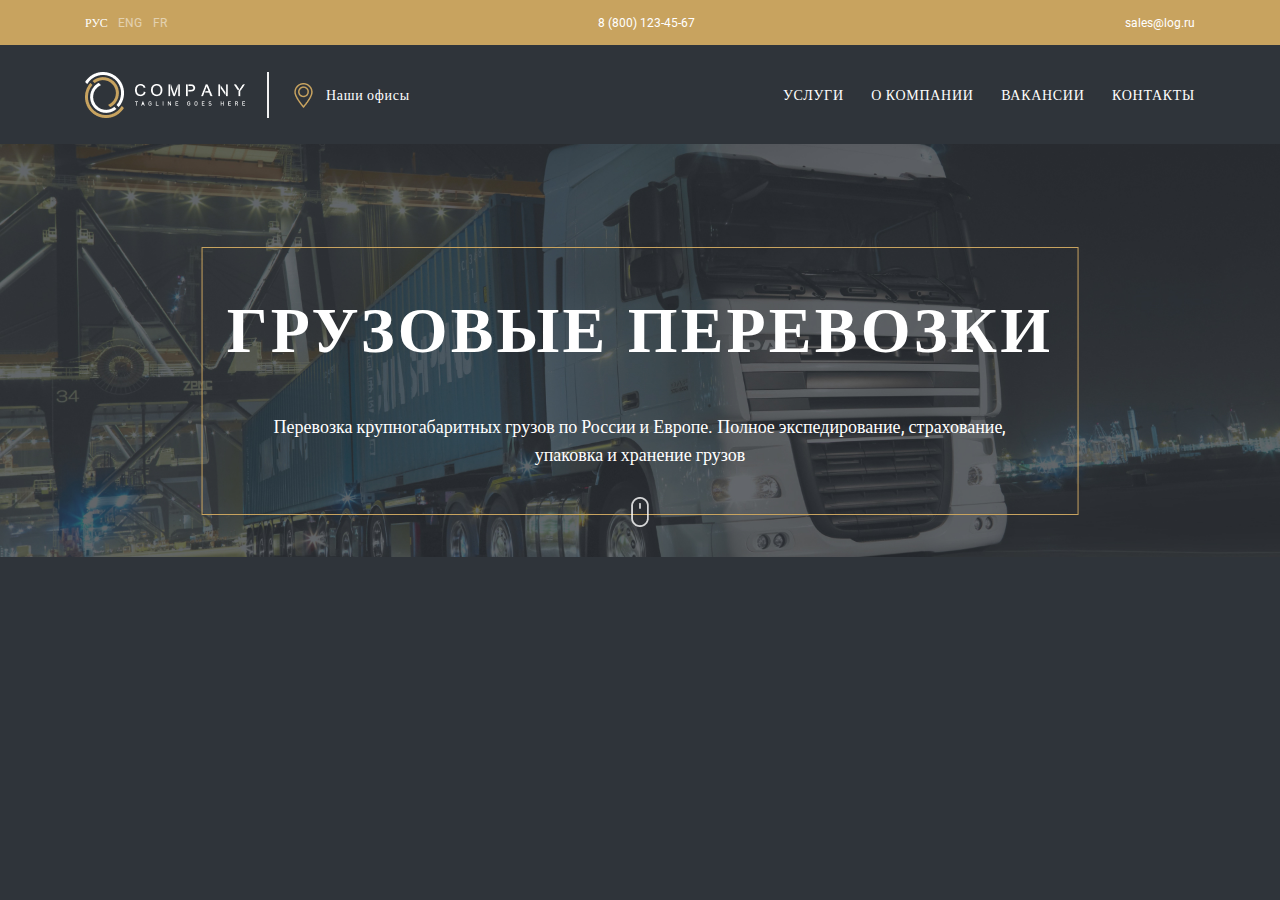
==== Лаба 3/index.html @ a9ae33df "Add files via upload" ====
<!DOCTYPE html>
<html lang="en">
<head>
    <meta charset="UTF-8">
    <meta http-equiv="X-UA-Compatible" content="IE=edge">
    <meta name="viewport" content="width=device-width, initial-scale=1.0">
    <title>Лаба 3</title>
    <link rel="stylesheet" href="./css/reset.css">
    <link rel="stylesheet" href="./css/style.css">
</head>
<body>
    <!-- Header start -->
    <header class="header">
        <div class="header__background">
            <div class="wrapper">
                <div class="header__wrapper">
                    <div class="header__language">
                        <h4 class="language__item language__item_active header__text">РУС</h4>
                        <h4 class="language__item header__text">ENG</h4>
                        <h4 class="language__item header__text">FR</h4>
                    </div>
                    <div class="header__number header__text">8 (800) 123-45-67</div>
                    <div class="header__mail header__text">sales@log.ru</div>
                </div>
            </div>
        </div>
        <div class="wrapper">
            <div class="header__wrapper">
                <div class="header__logo">
                    <img src="./img/logo-ico.jpg" alt="logo" class="logo">
                    <div class="line"></div>
                    <img src="./img/location-ico.png" alt="location" class="location">
                    <h4 class="location-text">Наши офисы</h4>
                </div>
                <ul class="header__nav">
                    <li class="nav__item">услуги</li>
                    <li class="nav__item">О компании</li>
                    <li class="nav__item">вакансии</li>
                    <li class="nav__item">контакты</li>
                </ul>
            </div>
        </div>

        <div class="header__title">
            <div class="title__wrapper">
                <div class="title__wrapper_img">
                    <img src="./img/title-img.jpg" alt="" class="image">
                    <div class="title-border">
                        <h1 class="title">Грузовые перевозки</h1>
                        <h1 class="sub-title">Перевозка крупногабаритных грузов по России и Европе. Полное экспедирование,
                            страхование,<br> упаковка и хранение грузов</h1>
                    </div>
        
                    <div class="mouse">
                        <img src="./img/mouse-ico.jpg" alt="mouse" class="mouse_img">
                    </div>
        
                </div>
        
            </div>
        
        </div>
    
    </header>
    <!-- Header end -->
    
    <main class="main">

    </main>

    <footer class="footer">
        
    </footer>
</body>
</html>
---- Лаба 3/css/style.css ----
/* roboto-regular - latin */
@font-face {
    font-family: 'Roboto';
    font-style: normal;
    font-weight: 400;
    src: local(''),
         url('../fonts/roboto-v20-latin-regular.woff2') format('woff2'), /* Chrome 26+, Opera 23+, Firefox 39+ */
         url('../fonts/roboto-v20-latin-regular.woff') format('woff'); /* Chrome 6+, Firefox 3.6+, IE 9+, Safari 5.1+ */
  }
  /* roboto-500 - latin */
  @font-face {
    font-family: 'Roboto';
    font-style: normal;
    font-weight: 500;
    src: local(''),
         url('../fonts/roboto-v20-latin-500.woff2') format('woff2'), /* Chrome 26+, Opera 23+, Firefox 39+ */
         url('../fonts/roboto-v20-latin-500.woff') format('woff'); /* Chrome 6+, Firefox 3.6+, IE 9+, Safari 5.1+ */
  }
  /* roboto-700 - latin */
  @font-face {
    font-family: 'Roboto';
    font-style: normal;
    font-weight: 700;
    src: local(''),
         url('../fonts/roboto-v20-latin-700.woff2') format('woff2'), /* Chrome 26+, Opera 23+, Firefox 39+ */
         url('../fonts/roboto-v20-latin-700.woff') format('woff'); /* Chrome 6+, Firefox 3.6+, IE 9+, Safari 5.1+ */
  }
  /* roboto-900 - latin */
  @font-face {
    font-family: 'Roboto';
    font-style: normal;
    font-weight: 900;
    src: local(''),
         url('../fonts/roboto-v20-latin-900.woff2') format('woff2'), /* Chrome 26+, Opera 23+, Firefox 39+ */
         url('../fonts/roboto-v20-latin-900.woff') format('woff'); /* Chrome 6+, Firefox 3.6+, IE 9+, Safari 5.1+ */
  }
html{
    box-sizing: border-box;
}
*,*::before,*::after{
    box-sizing: inherit;
}
body{
    font-family: Roboto;
    font-style: normal;
    font-weight: normal;
    font-size: 20px;
    color: white;

    background-color: #2F343A;
}

/* Header style strat */
.header{
    width: 100%;
}
.header__background{
    width: 100%;
    background: #C8A35F;
}
.wrapper{
    max-width: 1110px;
    margin: 0 auto;
    z-index: 11;
}
.header__wrapper{
    height: 45px;
    display: flex;
    flex-wrap: wrap;
    justify-content: space-between;
    text-align: center;
    align-items: center;

    margin-bottom: 27px;
}
.header__language{
    width: 82px;
    display: flex;
    flex-wrap: wrap;
    justify-content: space-between;
    text-align: center;
    align-items: center;
}
.header__text{
    font-size: 12px;
    line-height: 14px;
}
.language__item{
    opacity: 0.5;

    cursor: pointer;
}
.language__item_active{
    opacity: 1;
}
.language__item:hover, .language__item:focus, .language__item::after{
    opacity: 0.85;
}
.language__item_active:hover, .language__item_active:focus, .language__item_active::after{
    opacity: 1;
}

.header__logo{
    display: flex;
    flex-wrap: wrap;
    align-items: center;
}
.line{
    width: 46px;
    height: 0px;
    border: 1px solid #F2F2F2;
    transform: rotate(90deg);
}
.location{
    padding-right: 10px;
}
.location-text{
    font-size: 14px;
    line-height: 16px;
    letter-spacing: 0.05em;
    cursor: pointer;
}
.location-text:hover, .location-text:focus, .location-text::after{
    opacity: 0.85;
}
.header__nav{
    width: 412px;
    display: flex;
    flex-wrap: wrap;
    align-items: center;
    justify-content: space-between;
}
.nav__item{
    text-transform: uppercase;
    font-size: 14px;
    line-height: 16px;
    letter-spacing: 0.05em;
}

.header__title{
    width: 100%;
    height: auto;
}
.title__wrapper{

    height: 100%;
    
    position: relative;

    margin: 0 auto;

    display: flex;
    flex-wrap: wrap;
    justify-content: center;
    align-items: center;
}
.title__wrapper_img{
    position: relative;

    width: 100%;
    height: 100%;

}
.image{
    width: 100%;
}

.title-border{
    position: absolute;
    top: 25%;
    left: 50%;
    transform: translate(-50%, 0);

    width: max-content;
    
    border: 1px solid #C8A35F;
    box-sizing: border-box;
}
.title{
    width: max-content;
    font-weight: bold;
    font-size: 64px;
    line-height: 75px;
    letter-spacing: 0.05em;
    text-transform: uppercase;

    margin: 45px auto;

}
.sub-title{
    width: max-content;
    font-size: 18px;
    line-height: 28px;
    text-align: center;

    margin: 0 71px 45px;
}
.mouse{
    position: absolute;
    transform: translateY(-200%);
    width: 100%;
    display: flex;
    flex-wrap: wrap;
    justify-content: center;
    text-align: center;
}
.mouse_img{

}

/* Header style end */




/* Media style start */

@media screen and (max-width: 768px) {
    .title{
        font-size: 18px;
        line-height: 7px;
        letter-spacing: 0.05em;
    
        margin: 26px auto;
    
    }
    .sub-title{
        font-size: 14px;
        line-height: 24px;
    
        margin: 0 58px 23px;
    }
    .mouse{
        display: none;
    }
   }

/* Media style end */
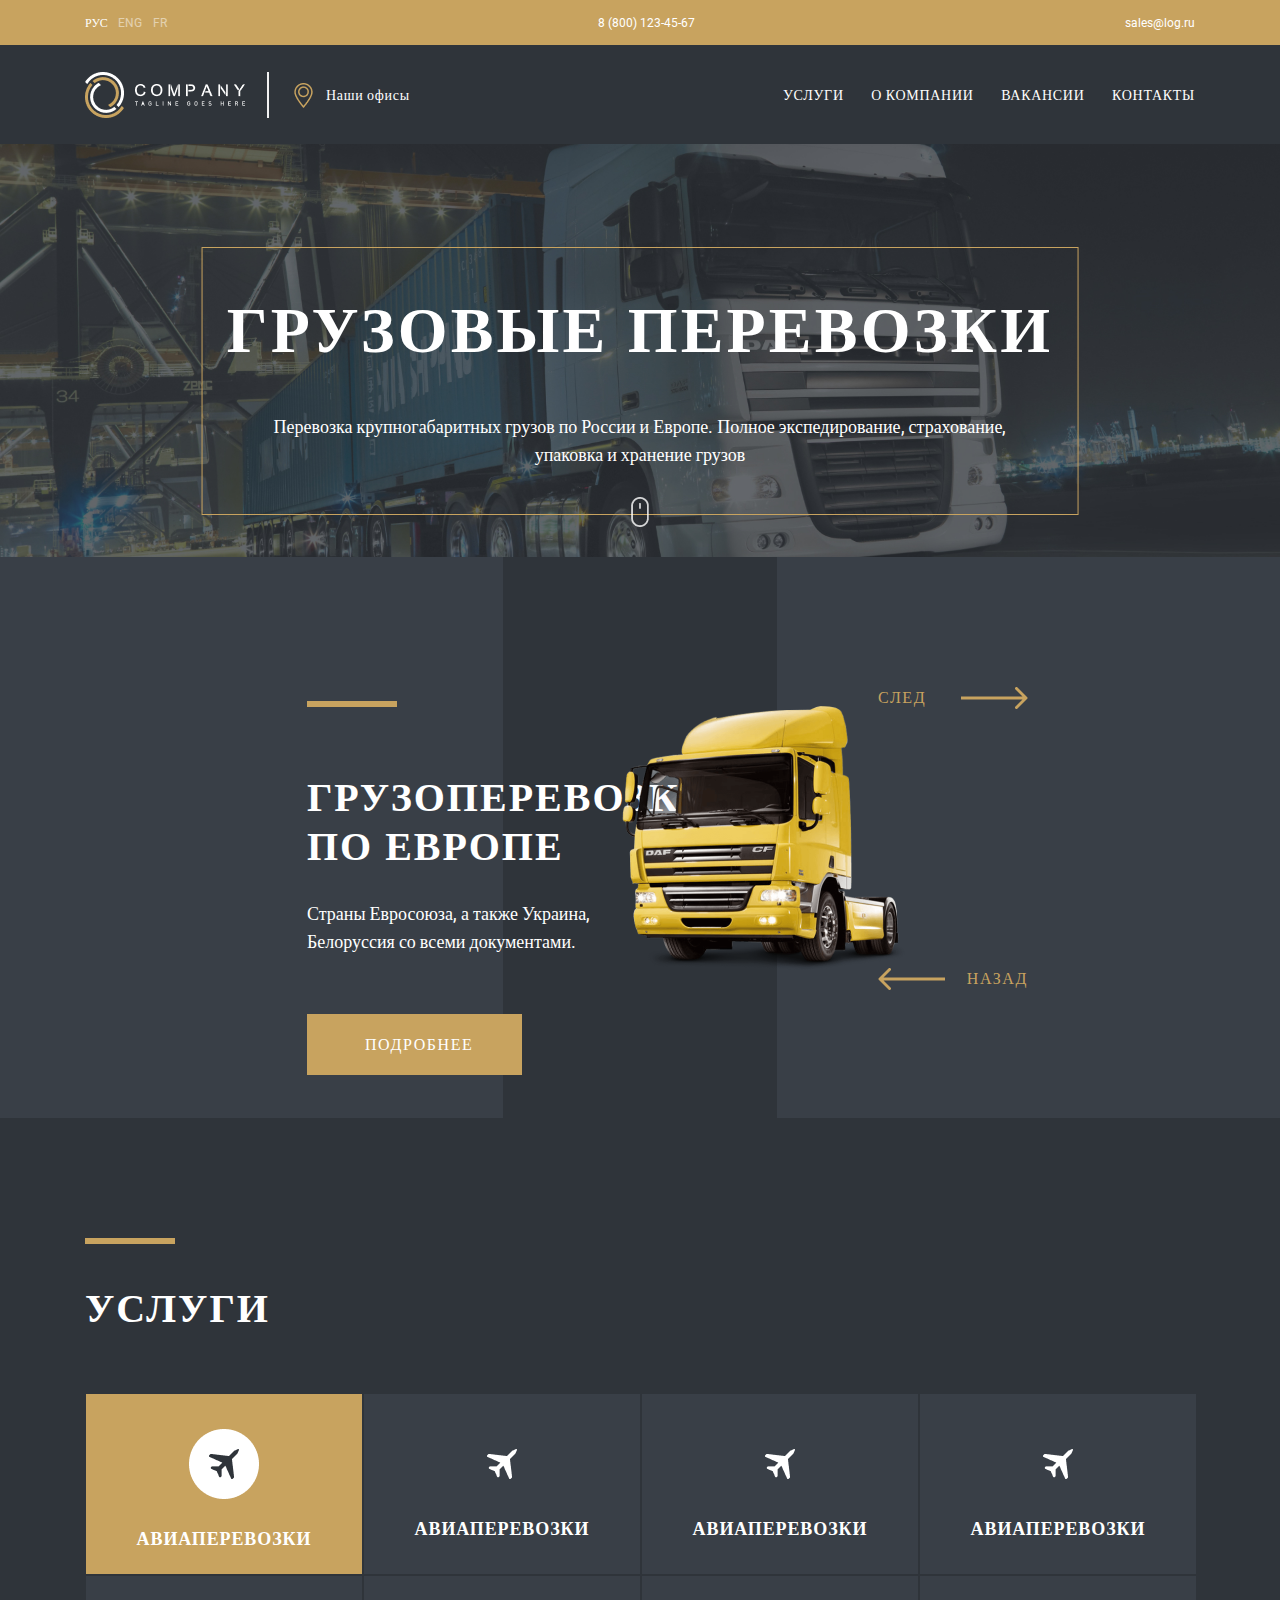
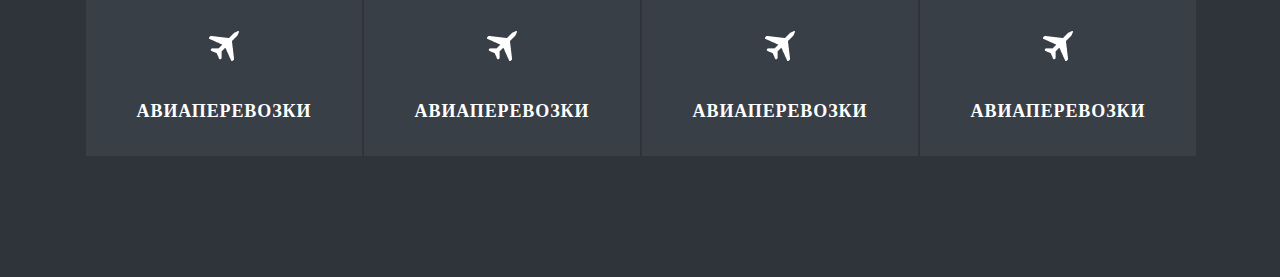
==== commit 9e881414: "Add files via upload" ====
--- a/Лаба 3/index.html
+++ b/Лаба 3/index.html
@@ -66,6 +66,112 @@
     
     <main class="main">
 
+        <div class="intro">
+            <div class="intro__wrapper">
+                <section class="intro__left intro__background">
+                    <div class="intro__arrow__wrapper">
+                        <span class="rectangle"></span>
+                        <span class="info-text">грузоперевозки<br> по европе</span>
+                        <span class="sub_info-text">
+                            Страны Евросоюза, а также Украина,<br>Белоруссия со всеми документами.
+                        </span>
+                        <div class="button">
+                            <div class="button-text">ПОДРОБНЕЕ</div>
+                        </div>
+                    </div>
+                </section>
+
+                <section class="slider">
+                    <img src="./img/car-img.jpg" alt="">
+                </section>
+        
+                <section class="intro__right intro__background">
+                    <div class="intro__arrow arrow__right">
+                        <div class="intro__arrow__wrapper">
+                            <div class="wrapper__span">
+                                <span class="next intro__arrow-text">след</span>
+                                <span class="aroow arrow__next">
+                                    <img src="./img/arrow-right.png" alt="arrow right" class="arrow_img_right">
+                                </span>
+                            </div>
+        
+                        </div>
+                    </div>
+                    <div class="intro__arrow arrow__left">
+                        <div class="intro__arrow__wrapper">
+                            <div class="wrapper__span">
+                                <span class="aroow arrow__back">
+                                    <img src="./img/arrow-left.png" alt="arrow left" class="arrow_img_left">
+                                </span>
+                                <span class="back intro__arrow-text">назад</span>
+                            </div>
+        
+                        </div>
+                    </div>
+                </section>
+            </div>
+
+            <div class="intro__wrapper">
+                <div class="wrapper">
+                    <section class="service">
+                        <span class="rectangle"></span>
+                        <span class="info-text">услуги</span>
+                        <div class="grid-container">
+                            <div class="grid__item grid__item_active">
+                                <span class="service_ico service_ico_active">
+                                    <img src="./img/service_-ico-active.png" alt="" class="fly_ico fly_ico_active">
+                                </span>
+                                <span class="service_text">Авиаперевозки</span>
+                            </div>
+                            <div class="grid__item">
+                                <span class="service_ico">
+                                    <img src="./img/service_-ico-active.png" alt="" class="fly_ico">
+                                </span>
+                                <span class="service_text">Авиаперевозки</span>
+                            </div>
+                            <div class="grid__item">
+                                <span class="service_ico">
+                                    <img src="./img/service_-ico-active.png" alt="" class="fly_ico">
+                                </span>
+                                <span class="service_text">Авиаперевозки</span>
+                            </div>
+                            <div class="grid__item">
+                                <span class="service_ico">
+                                    <img src="./img/service_-ico-active.png" alt="" class="fly_ico">
+                                </span>
+                                <span class="service_text">Авиаперевозки</span>
+                            </div>
+                            <div class="grid__item">
+                                <span class="service_ico">
+                                    <img src="./img/service_-ico-active.png" alt="" class="fly_ico">
+                                </span>
+                                <span class="service_text">Авиаперевозки</span>
+                            </div>
+                            <div class="grid__item">
+                                <span class="service_ico">
+                                    <img src="./img/service_-ico-active.png" alt="" class="fly_ico">
+                                </span>
+                                <span class="service_text">Авиаперевозки</span>
+                            </div>
+                            <div class="grid__item">
+                                <span class="service_ico">
+                                    <img src="./img/service_-ico-active.png" alt="" class="fly_ico">
+                                </span>
+                                <span class="service_text">Авиаперевозки</span>
+                            </div>
+                            <div class="grid__item">
+                                <span class="service_ico">
+                                    <img src="./img/service_-ico-active.png" alt="" class="fly_ico">
+                                </span>
+                                <span class="service_text">Авиаперевозки</span>
+                            </div>
+                        </div>
+                    </section>
+                </div>
+            </div>
+        
+        </div>
+
     </main>
 
     <footer class="footer">
--- a/Лаба 3/css/style.css
+++ b/Лаба 3/css/style.css
@@ -211,6 +211,206 @@
 /* Header style end */
 
 
+/* Intro style start */
+
+.intro{
+    width: 100%;
+    height: 100%;
+}
+.intro__wrapper{
+    width: 100%;
+    display: flex;
+    flex-wrap: nowrap;
+    justify-content: space-between;
+    align-items: center;
+
+    margin-bottom: 120px;
+}
+.intro__background{
+    background: #393F47;
+    height: 561px;
+    width: 39.3%;
+}
+.intro__left .intro__arrow__wrapper{
+    margin-left: auto;
+    margin-right: -156px;
+    justify-content: flex-start;
+    flex-wrap: wrap;
+}
+.intro__arrow{
+    width: 100%;
+    height: 50%;
+}
+
+.intro__arrow{
+    font-weight: 500;
+    font-size: 16px;
+    line-height: 25px;
+    text-align: center;
+    letter-spacing: 0.1em;
+    text-transform: uppercase;
+    
+    /* Gold */
+    
+    color: #C8A35F;
+}
+.intro__arrow__wrapper{
+    width: 70%;
+    height: 100%;
+    display: flex;
+    align-items: center;
+    justify-content: center;
+}
+.wrapper__span{
+    width: 150px;
+    display: flex;
+    flex-wrap: nowrap;
+    justify-content: space-between;
+    align-items: center;
+}
+.aroow{
+    cursor: pointer;
+}
+.arrow_img_left, .arrow_img_right{
+    transition: 0.4s all ease-out;
+}
+.arrow_img_left:hover, .arrow_img_left:focus, .arrow_img_left::after{
+    margin-left: -25px;
+}
+.arrow_img_right:hover, .arrow_img_left:focus, .arrow_img_left::after{
+    margin-right: -25px;
+}
+
+.rectangle{
+    width: 90px;
+    height: 6px;
+    margin-top: 100px;
+
+    background: #C8A35F;
+}
+.info-text{
+    width: 100%;
+    margin-top: -20px;
+
+    font-weight: bold;
+    font-size: 40px;
+    line-height: 49px;
+    letter-spacing: 0.05em;
+    text-transform: uppercase;
+}
+.sub_info-text{
+    width: 100%;
+    margin-top: -60px;
+
+    font-size: 18px;
+    line-height: 28px;
+}
+.button{
+    width: auto;
+    margin-top: -30px;
+    background: #C8A35F;
+
+    cursor: pointer;
+}
+.button-text{
+    padding: 18px 48px;
+    padding-left: 58px;
+
+    font-weight: 500;
+    font-size: 16px;
+    line-height: 25px;
+    text-align: center;
+    letter-spacing: 0.1em;
+    text-transform: uppercase;
+}
+.button-text:hover, .button-text:focus, .button-text::after{
+    opacity: 0.7;
+}
+
+/* Intro style end */
+
+
+/* Slider style start */
+
+.slider{
+    margin-right: -250px;
+    z-index: 11;
+}
+
+/* Slider style end */
+
+
+/* Service style start */
+
+.intro__wrapper .wrapper{
+
+}
+.service{
+    width: 100%;
+    display: flex;
+    flex-wrap: wrap;
+}
+.service .rectangle{
+    margin: 0 0 40px 0;
+}
+.service .info-text{
+    margin: 0 0 60px 0;
+}
+.grid-container {
+    display: grid;  
+    grid-template-rows:  182px 182px; /* 3 строки */
+    grid-template-columns: 278px 278px 278px 278px; /* 3 столбца */
+}
+.grid__item{
+    background: #393F47;
+    margin: 1px;
+
+    display: flex;
+    justify-content: center;
+    flex-wrap: wrap;
+}
+.grid__item_active{
+    background: #C8A35F;
+}
+.service_ico{
+    width: 30px;
+    height: 30px;
+    background: url('../img/service_-ico.png');
+
+    margin-top: 55px;
+}
+.service_ico_active{
+    background: url('../img/ellipse-ico.png');
+    width: 70px;
+    height: 70px;
+    margin-top: 35px;
+
+    display: flex;
+    justify-content: center;
+    align-items: center;
+}
+.fly_ico{
+    display: none;
+}
+.fly_ico_active{
+    display: block;
+    width: 30px;
+    height: 30px;
+}
+.service_text{
+    width: 100%;
+    height: 17px;
+    
+    font-weight: bold;
+    font-size: 18px;
+    line-height: 22px;
+    text-align: center;
+    letter-spacing: 0.05em;
+    text-transform: uppercase;
+}
+
+
+/* Service style end */
 
 
 /* Media style start */
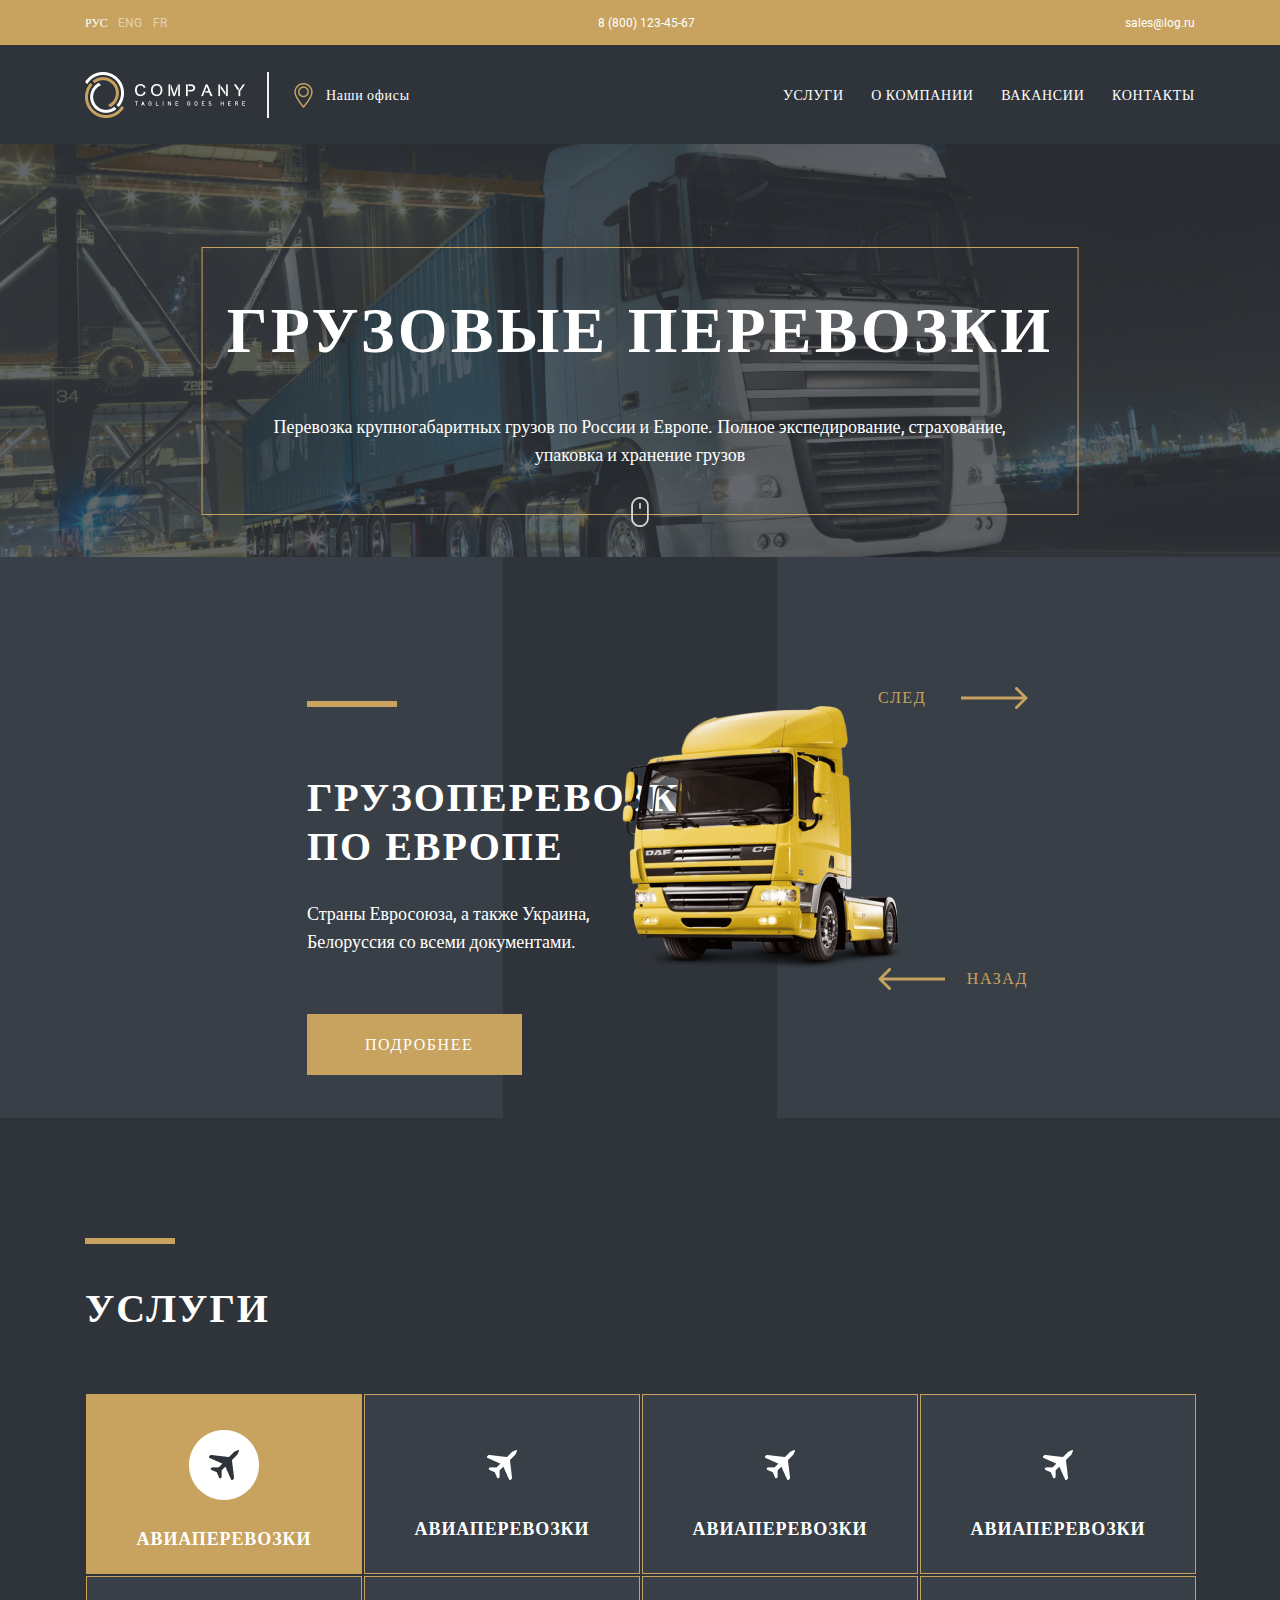
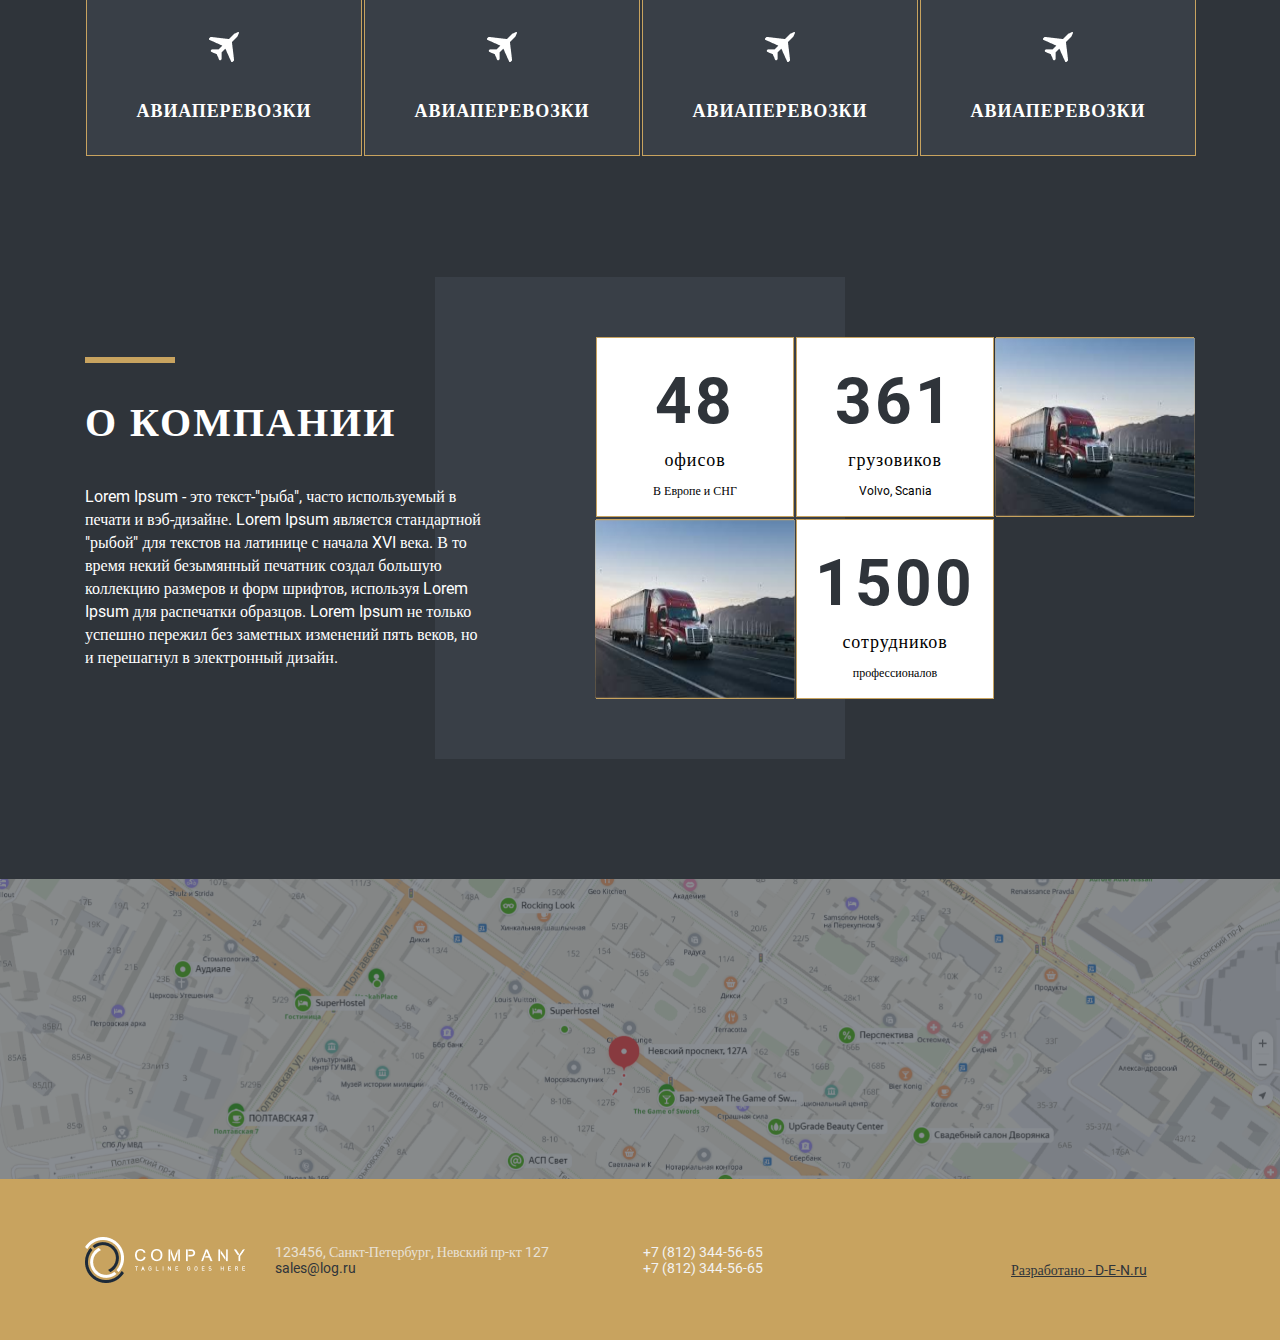
==== commit 348ccbe2: "Add files via upload" ====
--- a/Лаба 3/index.html
+++ b/Лаба 3/index.html
@@ -169,13 +169,90 @@
                     </section>
                 </div>
             </div>
+
+            <div class="intro__wrapper">
+                <section class="company">
+                    <div class="intro__center__background"></div>
+                    <div class="wrapper">
+                        <div class="company_content">
+                            <div class="company_text">
+                                <span class="rectangle"></span>
+                                <span class="info-text">О компании</span>
+                                <span class="sub_info-text">
+                                    Lorem Ipsum - это текст-"рыба", часто используемый в<br>печати и вэб-дизайне. Lorem Ipsum является
+                                    стандартной<br>
+                                    "рыбой" для текстов на латинице с начала XVI века. В то<br> время некий безымянный
+                                    печатник создал большую<br> коллекцию размеров и форм шрифтов, используя Lorem<br> Ipsum для распечатки
+                                    образцов. Lorem Ipsum не только<br> успешно пережил без заметных изменений пять веков, но<br> и
+                                    перешагнул в электронный дизайн.
+                                </span>
+                            </div>
+                            <grid class="grid__wrapper">
+                                <div class="company_grid">
+                                    <div class="grid__item white">
+                                        <span class="item__number">48</span>
+                                        <span class="item__title">офисов</span>
+                                        <span class="item__sub-title">В Европе и СНГ</span>
+                                    </div>
+                                    <div class="grid__item white">
+                                        <span class="item__number">361</span>
+                                        <span class="item__title">грузовиков</span>
+                                        <span class="item__sub-title">Volvo, Scania</span>
+                                    </div>
+                                    <div class="grid__item">
+                                        <img src="./img/company-car.png" alt="car" class="company-car">
+                                    </div>
+                                    <div class="grid__item">
+                                        <img src="./img/company-car.png" alt="car" class="company-car">
+                                    </div>
+                                    <div class="grid__item white">
+                                        <span class="item__number">1500</span>
+                                        <span class="item__title">сотрудников</span>
+                                        <span class="item__sub-title">профессионалов</span>
+                                    </div>
+                                </div>
+                            </grid>
+                            
+                        </div>
+                    </div>
+                </section>
+            </div>
         
         </div>
 
     </main>
 
     <footer class="footer">
-        
+        <section class="maps">
+            <div class="footer__wrapper">
+                <div class="title__wrapper_img">
+                    <img src="./img/maps.png" class="image">
+                </div>
+            </div>
+        </section>
+
+        <div class="footer__background">
+            <div class="wrapper">
+                <div class="footer__wrapper_second">
+                    <div class="footer__left">
+                        <img src="./img/logo-footer.png" alt="" class="footer-logo">
+                        <div class="footer__left_intro">
+                            <h4 class="info-first">123456, Санкт-Петербург, Невский пр-кт 127</h4>
+                            <h4 class="info-second">sales@log.ru</h4>
+                        </div>
+                    </div>
+                    <div class="footer__number">
+                        <div class="number">+7 (812) 344-56-65</div>
+                        <div class="number">+7 (812) 344-56-65</div>
+                    </div>
+                    <div class="footer__text__wrapper">
+                        <div class="footer__text">Разработано - D-E-N.ru</div>
+                    </div>
+                    
+                </div>
+            </div>
+        </div>
+
     </footer>
 </body>
 </html>--- a/Лаба 3/css/style.css
+++ b/Лаба 3/css/style.css
@@ -413,6 +413,205 @@
 /* Service style end */
 
 
+/* Company style start */
+
+.company{
+    width: 100%;
+    height: 482px;
+    position: relative;
+}
+.intro__center__background{
+    position: absolute;
+    width: 410px;
+    height: 482px;
+
+    top: 0;
+    left: 50%;
+    transform: translate(-50%, 0);
+    
+
+    background: #393F47;
+}
+.company_content{
+    width: 100%;
+    display: flex;
+    flex-wrap: wrap;
+
+    
+}
+.company_text{
+    width: 40%;
+    display: flex;
+    flex-wrap: wrap;
+    align-items: center;
+    z-index: 11;
+}
+.company_text .rectangle{
+    margin: 0 0 0 0;
+}
+.company_text .info-text{
+    width: 100%;
+    height: 37px;
+    margin: -210px 0 0 0;
+}
+.company_text .sub_info-text{
+    margin: 0;
+    margin-top: -210px;
+    font-size: 16px;
+    line-height: 23px;
+
+
+    width: 445px;
+    height: 179px;
+}
+.grid__wrapper{
+    width: 60%;
+    height: 482px;
+    display: flex;
+    align-items: center;
+}
+.company_grid{
+    margin-right: 0;
+    margin-left: auto;
+
+    display: grid;  
+    grid-template-rows:  182px 182px; /* 3 строки */
+    grid-template-columns: 200px 200px 200px; /* 3 столбца */
+
+    z-index: 11;
+}
+.white{
+    background: white;
+    display: flex;
+    flex-wrap: wrap;
+    justify-content: center;
+    align-items: center;
+}
+.grid__item{
+    border: 0.25px solid #C8A35F;
+    box-sizing: border-box;
+}
+
+.item__number{
+    width: 100%;
+
+    margin-top: 10px;
+    font-weight: bold;
+    font-size: 64px;
+    line-height: 75px;
+    text-align: center;
+    letter-spacing: 0.05em;
+    text-transform: uppercase;
+    
+    /* Dark */
+    color: #2F343A;
+}
+.item__title{
+    width: 100%;
+    margin-top: -20px;
+
+    font-size: 18px;
+    line-height: 21px;
+    text-align: center;
+    letter-spacing: 0.05em;
+    
+    color: #000000;
+}
+.item__sub-title{
+    margin-top: -20px;
+    font-size: 12px;
+    line-height: 14px;
+    text-align: center;
+    
+    color: #000000;
+}
+
+/* Company style end */
+
+/* Footer style start */
+
+.footer__wrapper{
+    width: 100%;
+}
+.footer__wrapper_second{
+    width: 100%;
+    height: 161px;
+    display: flex;
+    flex-wrap: wrap;
+    justify-content: space-between;
+    align-items: center;
+}
+
+.footer__background{
+    width: 100%;
+    height: 161px;
+    background: #C8A35F;
+}
+.footer__left{
+    width: 481px;
+    display: flex;
+    flex-wrap: wrap;
+    justify-content: space-between;
+    text-align: center;
+    align-items: center;
+}
+.footer__left_intro{
+    width: 291px;
+    display: flex;
+    flex-wrap: wrap;
+    justify-content: flex-start;
+}
+.info-first{
+    font-size: 14px;
+    line-height: 16px;
+    
+    /* #F2F2F2 */
+    
+    color: #F2F2F2;
+    
+    opacity: 0.8;
+}
+.info-second{
+    font-size: 14px;
+    line-height: 16px;
+    
+    /* Dark */
+    
+    color: #2F343A;
+}
+
+.footer__number{
+    width: 291px;
+}
+.number{
+    font-size: 14px;
+    line-height: 16px;
+    
+    /* #F2F2F2 */
+    
+    color: #F2F2F2;
+}
+.footer__text__wrapper{
+    width: 184px;
+    height: 36px;
+    display: flex;
+    align-items: flex-end;
+}
+.footer__text{
+    
+    font-size: 14px;
+    line-height: 16px;
+    text-align: right;
+    text-decoration-line: underline;
+    
+    /* Dark */
+    
+    color: #2F343A;
+}
+
+/* Footer style end */
+
+
 /* Media style start */
 
 @media screen and (max-width: 768px) {
